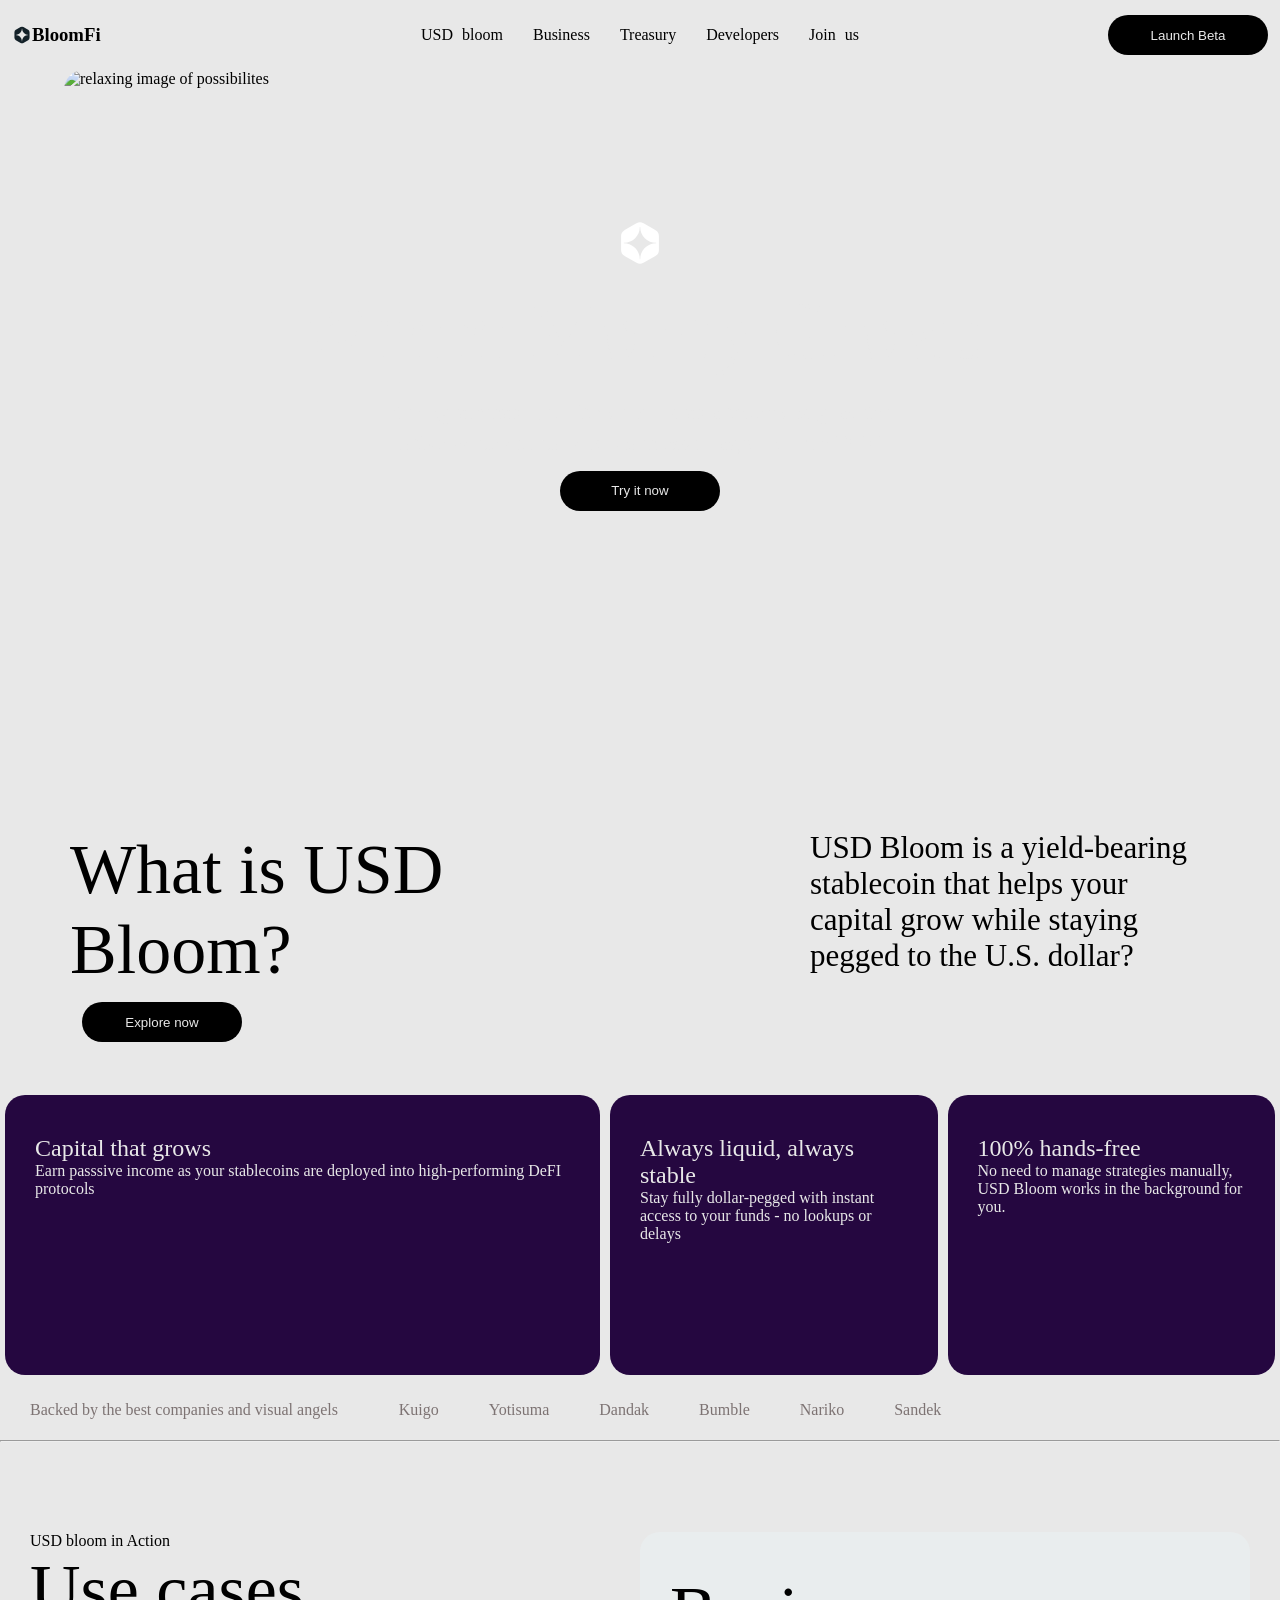
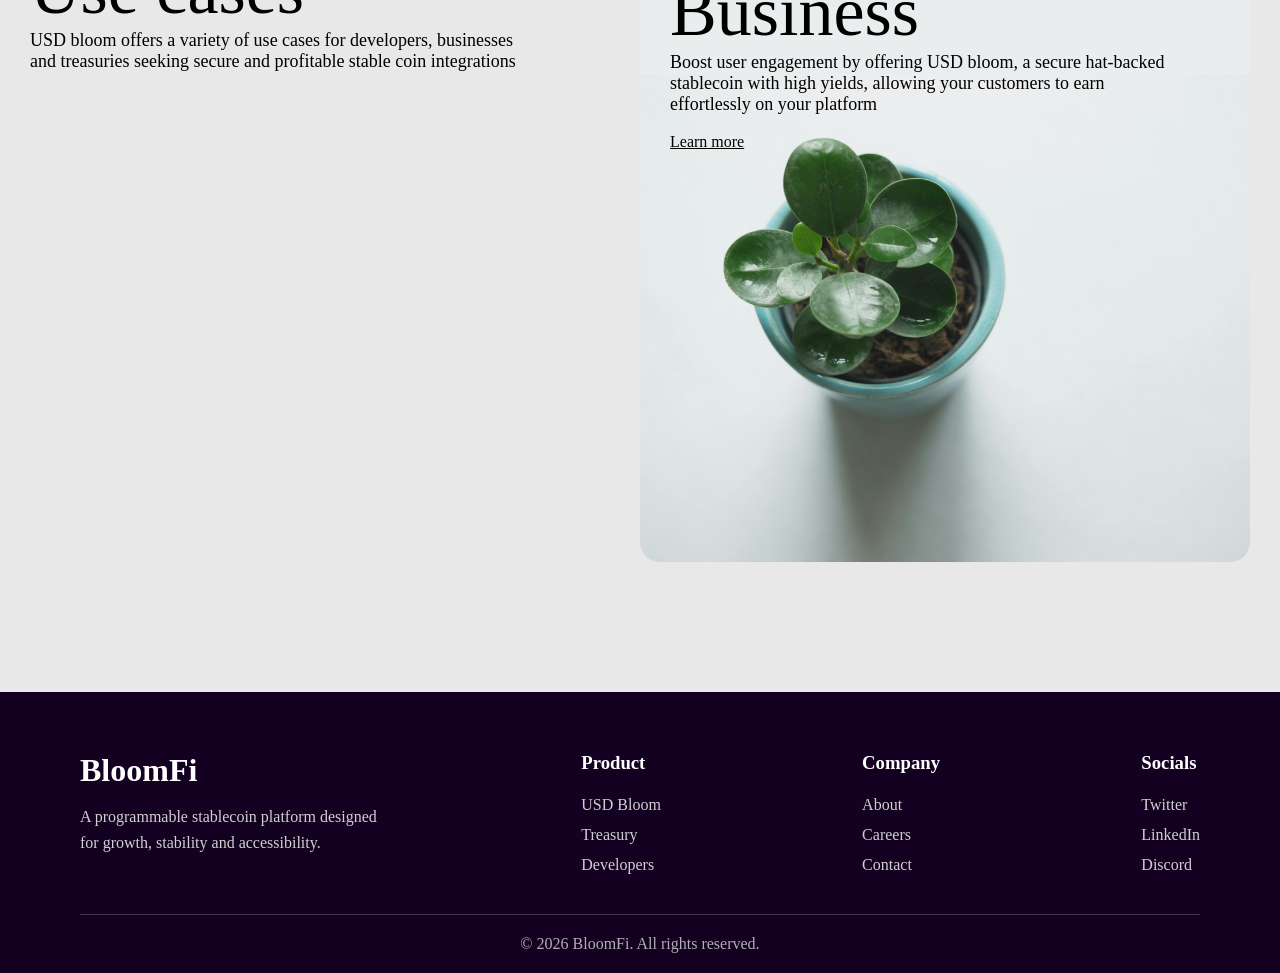
==== Design 2/index.html @ 6da64466 "New design" ====
<!DOCTYPE html>
<html lang="en">
<head>
    <meta charset="UTF-8">
    <meta name="viewport" content="width=device-width, initial-scale=1.0">
    <title>Landing Page</title>
    <link rel="stylesheet" href="https://cloudflare.com">

    <link rel="stylesheet" href="style.css">
    <link rel="preconnect" href="https://fonts.googleapis.com">
<link rel="preconnect" href="https://fonts.gstatic.com" crossorigin>

<link href="https://fonts.googleapis.com/css2?family=Roboto:ital,wght@0,100..900;1,100..900&display=swap" rel="stylesheet">
</head>
<body>
    <header>
        <nav class="nav_bar">
            <span><img src="svg/andela.svg" width="20px"><h3>BloomFi</h3></span>
            <ul>
                <li><a href="#">USD bloom</a></li>
                <li><a href="#">Business</a></li>
                <li><a href="#">Treasury</a></li>
                <li><a href="#">Developers</a></li>
                <li><a href="#">Join us</a></li>
            </ul>
            <button class="launch">Launch Beta</button>
        </nav>
    </header>

    <main>
        <section class="hero">
            <img src="Image/pexels-gorkemraw-28425269.jpg" alt="relaxing image of possibilites">
            <div class="text">
                <img src="svg/andela.svg">
                <br/>
                <h1>Where Money Grows</h1>
                <p>A programmable, utility-driven stable token designed for native value accrual and seamless integration into DeFI.</p>
                <button class="launch">Try it now</button>
            </div>
        </section>
        
    
        <section class="info_section">
            <div class="description">
                <div class="left">
                    <h1>What is USD Bloom?</h1>
                    <button class="explore">Explore now</button>
                </div>
                <div class="right">
                    <p>USD Bloom is a yield-bearing stablecoin that helps your capital grow while staying pegged to the U.S. dollar?</p>
                </div>
            </div>
            <div class="goals">
                <div class="box1">
                    <h1>Capital that grows</h1>
                    <p>Earn passsive income as your stablecoins are deployed into high-performing DeFI protocols</p>
                </div>
                <div class="box2">
                    <h1>Always liquid, always stable</h1>
                    <p>Stay fully dollar-pegged with instant access to your funds - no lookups or delays</p>
                
                </div>
                <div class="box3">
                    <h1>100% hands-free</h1>
                    <p>No need to manage strategies manually, USD Bloom works in the background for you.</p>
                
                </div>
            </div>
            <section class="sponsors">
                <span>Backed by the best companies and visual angels</span>
                <ul>
                    <li>Kuigo</li>
                    <li>Yotisuma</li>
                    <li>Dandak</li>
                    <li>Bumble</li>
                    <li>Nariko</li>
                    <li>Sandek</li>
                </ul>
            </section>
            
            <hr/>
            <div class="next">
                <section class="left">
                    <span>USD bloom in Action</span>
                    <h1>Use cases</h1>
                    <p>USD bloom offers a variety of use cases for developers, businesses and treasuries seeking secure and profitable stable coin integrations</p>
                </section>

                <section class="right">
                    <h1>Business</h1>
                    <p>Boost user engagement by offering USD bloom, a secure hat-backed stablecoin with high yields, allowing your customers to earn effortlessly on your platform</p>
                    <br/>
                    
                    <a href="#"><i class="fas fa-arrow-right"></i><u>Learn more</u></a>
                    <!-- <img src="Image/pexels-towfiqu-barbhuiya-3440682-11391951.jpg" alt="Interest growing"> -->
                </section>
            </div>
        </section>

        <footer class="footer">
    
    <div class="footer_top">

        <div class="footer_brand">
            <h2>BloomFi</h2>
            <p>
                A programmable stablecoin platform designed
                for growth, stability and accessibility.
            </p>
        </div>

        <div class="footer_links">
            <h3>Product</h3>
            <a href="#">USD Bloom</a>
            <a href="#">Treasury</a>
            <a href="#">Developers</a>
        </div>

        <div class="footer_links">
            <h3>Company</h3>
            <a href="#">About</a>
            <a href="#">Careers</a>
            <a href="#">Contact</a>
        </div>

        <div class="footer_links">
            <h3>Socials</h3>
            <a href="#">Twitter</a>
            <a href="#">LinkedIn</a>
            <a href="#">Discord</a>
        </div>

    </div>

    <hr>

    <div class="footer_bottom">
        <p>© 2026 BloomFi. All rights reserved.</p>
    </div>

</footer>

    </main>
</body>
</html>
---- Design 2/style.css ----
* {
    padding: 0;
    margin: 0;
}

:root{
    --main-bg-color: #e8e8e8;
    --main-text-color: black;
    --highlight-text-color: rgb(184, 131, 34);
    --soft-text-color: rgb(125, 115, 115);
}

body {
    overflow-x: hidden;
    color: var(--main-text-color);
    background-color: var(--main-bg-color);
}

header {
    width: 100%;
    height: 70px;
}

header nav {
    width: 100%;
    height: 100%;
    position: relative;
    word-spacing: 5px;
    display: flex;
    flex-direction: row;
    align-items: center;
    justify-content: center;
    background-color: inherit
}

header nav span {
    position: absolute;
    display: flex;
    align-items: center;
    left: 0;
    margin: 12px;
}

button {
    position: absolute;
    right: 0;
    margin: 12px;
    width: 160px;
    height: 40px;
    border: none;
    border-radius: 20px;
    background-color: var(--main-text-color);
    color: var(--main-bg-color);
}

button:hover {
    cursor: pointer;
    background-color: var(--main-bg-color);
    color: var(--main-text-color);
    border: solid 2px black;
}

header nav ul {
    list-style-type: none;
    display: flex;
    gap: 30px;

}

header nav ul li a {
    text-decoration: none;
    color: black;
}

header nav ul li a:hover {
    color: var(--highlight-text-color);
}

main {
    width: 100%;
}

main section {
    display: flex;
    justify-content: center;
    position: static;  
    width: 100%;
}

main section img {
    width: 90%;   
    border-radius: 20px;
    display: block; 
    height: 80vh;     
    object-fit: cover;   
    object-position: center; 
}

main section .text {
    position: absolute; 
    display: flex;
    flex-direction: column;
    align-items: center;
    text-align: center;
    color: var(--main-bg-color);
    padding: 20px;
    margin-top: 10%;
}

@keyframes fadeText {
    from {
        transform: translateY(23px);
        opacity: 0;
    }
    to {
        transform: translateY(0px);
        opacity: 1;
    }   
}

main section .text h1 {
    font-size: 80px;
    font-weight: 100;
    margin-bottom: 20px; 
    opacity: 0;
    animation: fadeText 1.5s ease-out;
    animation-fill-mode: forwards;
    animation-delay: .5s;
}

main section .text p {
    max-width: 550px;   
    font-size: 22px; 
    line-height: 1.4; 
    opacity: 0;
    animation: fadeText 1.5s ease-out;
    animation-fill-mode: forwards;
    animation-delay: 1s;
}

main section .text button {
    position: relative;
    border: none;
    opacity: 0;
    animation: fadeText 1.5s ease-out;
    animation-fill-mode: forwards;
    animation-delay: 1s;
}

main section .text img {
    width: 50px;
    height: auto;
    filter: invert(1) brightness(2);
}

.info_section {
    display: flex;
    flex-direction: column;
    position: relative;
    width: 100%;
    height: auto;
}

.info_section .description {
    width: 100%;
    height: 300px;
    display: flex;
}

.info_section .description .left {
    width: 60%;
    margin: 40px 70px;
}

.info_section .description .left button {
    position: relative;
}

.info_section .description .left h1 {
    font-size: 70px;
    font-weight: 200;
}

.info_section .description .right {
    width: 40%;
    margin: 40px 70px;
    font-size: 31px;
}

.info_section .sponsors {
    color: var(--soft-text-color);
    position: relative;
    display: flex;
    align-items: center;
    justify-content: center;
    width: 100%;
    margin: 30px;
}

.info_section .sponsors span {
    position: absolute;
    left: 0;
}

.info_section .sponsors ul {
    list-style-type: none;
    display: inline-flex;
    gap: 50px;
    position: absolute;
}

.goals {
    width: 100%;
    display: flex;
    flex-direction: row;
    color: var(--main-bg-color);
    position: static;
}


@keyframes fadeBoxesIn {
    from {
        opacity: 0;
    }

    to {
        opacity: 1;
    }
}

.goals div {
    width: 25%;
    height: 200px;
    margin: 5px;
    background-color: rgb(37, 7, 64);
    border-radius: 20px;
    padding: 40px 30px;
}

.goals .box1 {
    
    animation-delay: .6s;
}

.goals .box2 {
    
    animation-delay: .9s;
}

.goals .box3 {
    
    animation-delay: 1.2s;
}

.goals div h1 {
    font-weight: 70px;
    font-weight: 200;
}

.goals div p {
    display: absolute;
}

.goals .box1 {
    width: 50%;
}


.next{
    width: 100%;
    display: flex;
    flex-direction: row;
    text-align: left;
    align-items: flex-start;
    color: var(--main-text-color);
    margin-top: 60px;
}

.next .left {
    width: 50%;
    height: 400px;
    display: block;
    margin: 30px;
}

.next .left h1, .next .right h1 {
    font-size: 70px;
    font-weight: 300;
}

.next .left p, .next .right p {
    font-size: 18px;
    width: 500px;
}

.next .right a {
    text-decoration: none;
    color: var(--main-text-color);
}

.next .right a:hover {
    text-decoration: none;
    color: var(--highlight-text-color);
}

.next .right{
    width: 50%;
    height: 550px;
    border-radius: 20px;
    background-color: #E9EDEE;
    background-image: url("Image/pexels-nurseryart-370473.jpg");
    background-size: 120%;
    background-position: bottom right -100px;
    background-repeat: no-repeat;
    margin: 30px;
    padding: 40px 30px;
    display: block;
}

.next .right img {
    width: 100%;

}

.footer{
    background: #140021;
    color: white;
    padding: 60px 80px 20px;
    margin-top: 100px;
}

.footer_top{
    display: flex;
    justify-content: space-between;
    gap: 50px;
    flex-wrap: wrap;
}

.footer_brand{
    max-width: 300px;
}

.footer_brand h2{
    font-size: 2rem;
    margin-bottom: 15px;
}

.footer_brand p{
    line-height: 1.6;
    color: #d0d0d0;
}

.footer_links{
    display: flex;
    flex-direction: column;
    gap: 12px;
}

.footer_links h3{
    margin-bottom: 10px;
}

.footer_links a{
    color: #d0d0d0;
    text-decoration: none;
    transition: 0.3s;
}

.footer_links a:hover{
    color: white;
}

.footer hr{
    margin: 40px 0 20px;
    border: 0;
    height: 1px;
    background: rgba(255,255,255,0.2);
}

.footer_bottom{
    text-align: center;
    color: #b0b0b0;
}

/* responsiveness */
@media (max-width: 768px){

    .goals div {
        height: 150px;
    }
    .goals div p {
        visibility: hidden;
    }
    header nav span h3 {
        display: none;
    }
    main section .text p{
        visibility: hidden;
    }
    .description{
        flex-direction: column;
    }

    .left h1{
        font-size: 3rem;
    }

    .right p{
        font-size: 1.2rem;
    }

    .next {
        flex-direction: column;
        
    }
    .next .right {
        width: 100%;
        
    }

    .next .right p {
        visibility: hidden;
    }

    .info_section .sponsors span {
        visibility: hidden;
    }
}
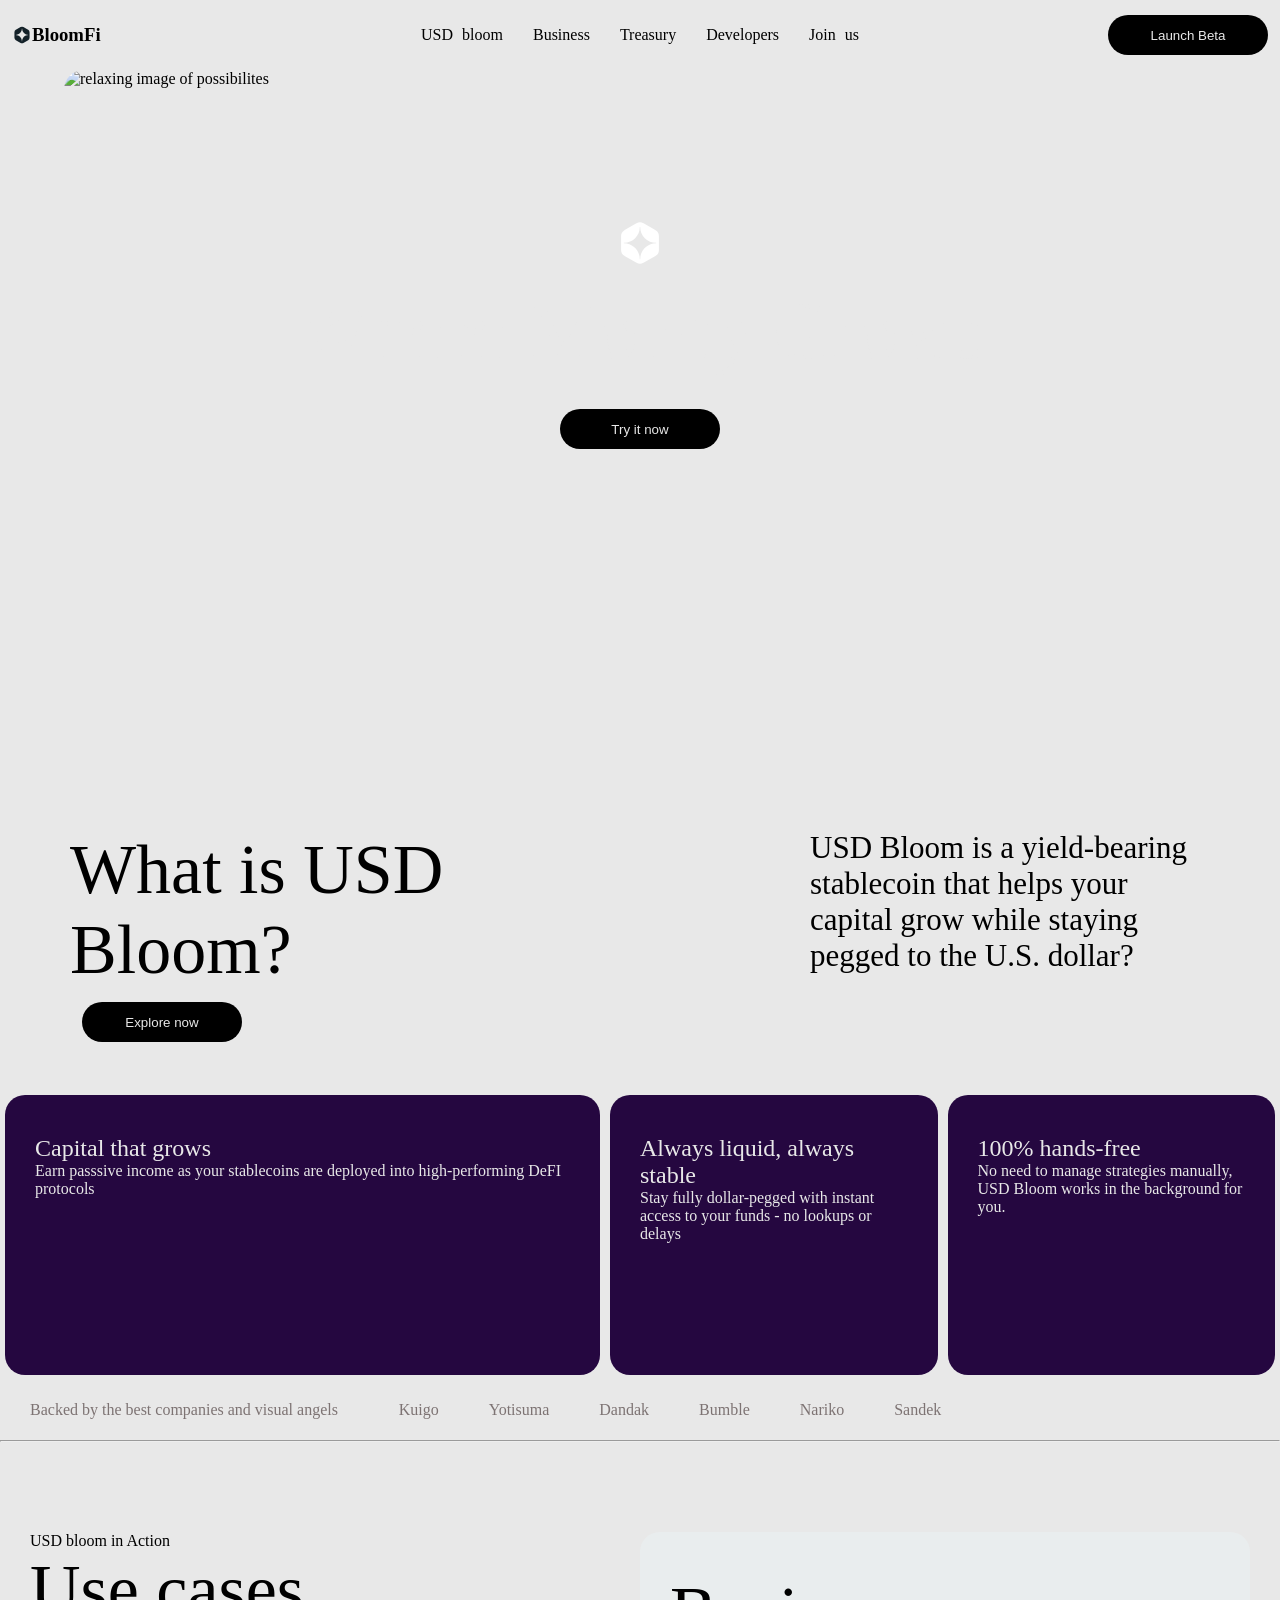
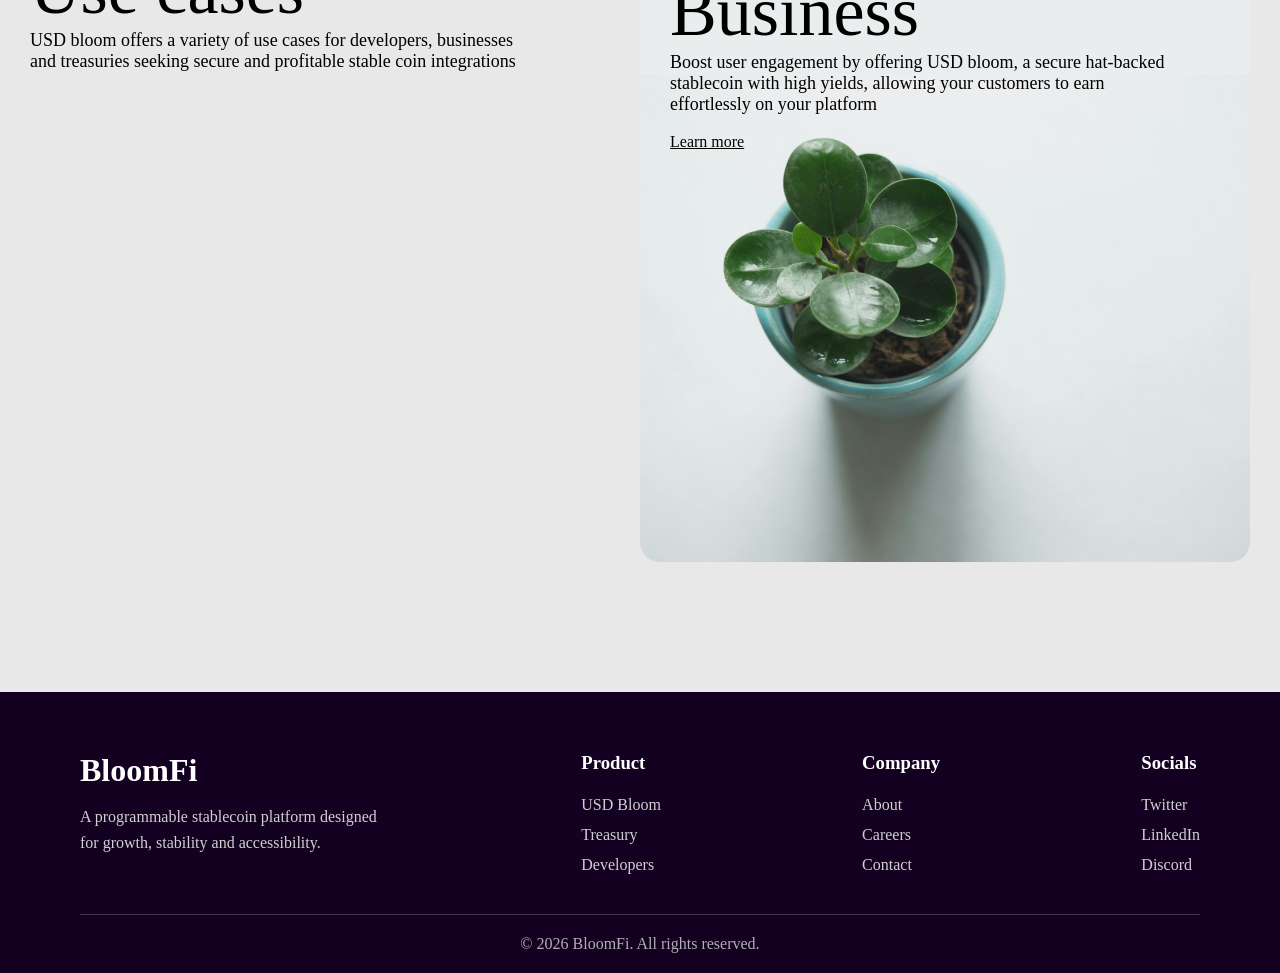
==== commit 06c23676: "Touched up ui" ====
--- a/Design 2/index.html
+++ b/Design 2/index.html
@@ -34,7 +34,7 @@
                 <img src="svg/andela.svg">
                 <br/>
                 <h1>Where Money Grows</h1>
-                <p>A programmable, utility-driven stable token designed for native value accrual and seamless integration into DeFI.</p>
+                <!-- <p>A programmable, utility-driven stable token designed for native value accrual and seamless integration into DeFI.</p> -->
                 <button class="launch">Try it now</button>
             </div>
         </section>
